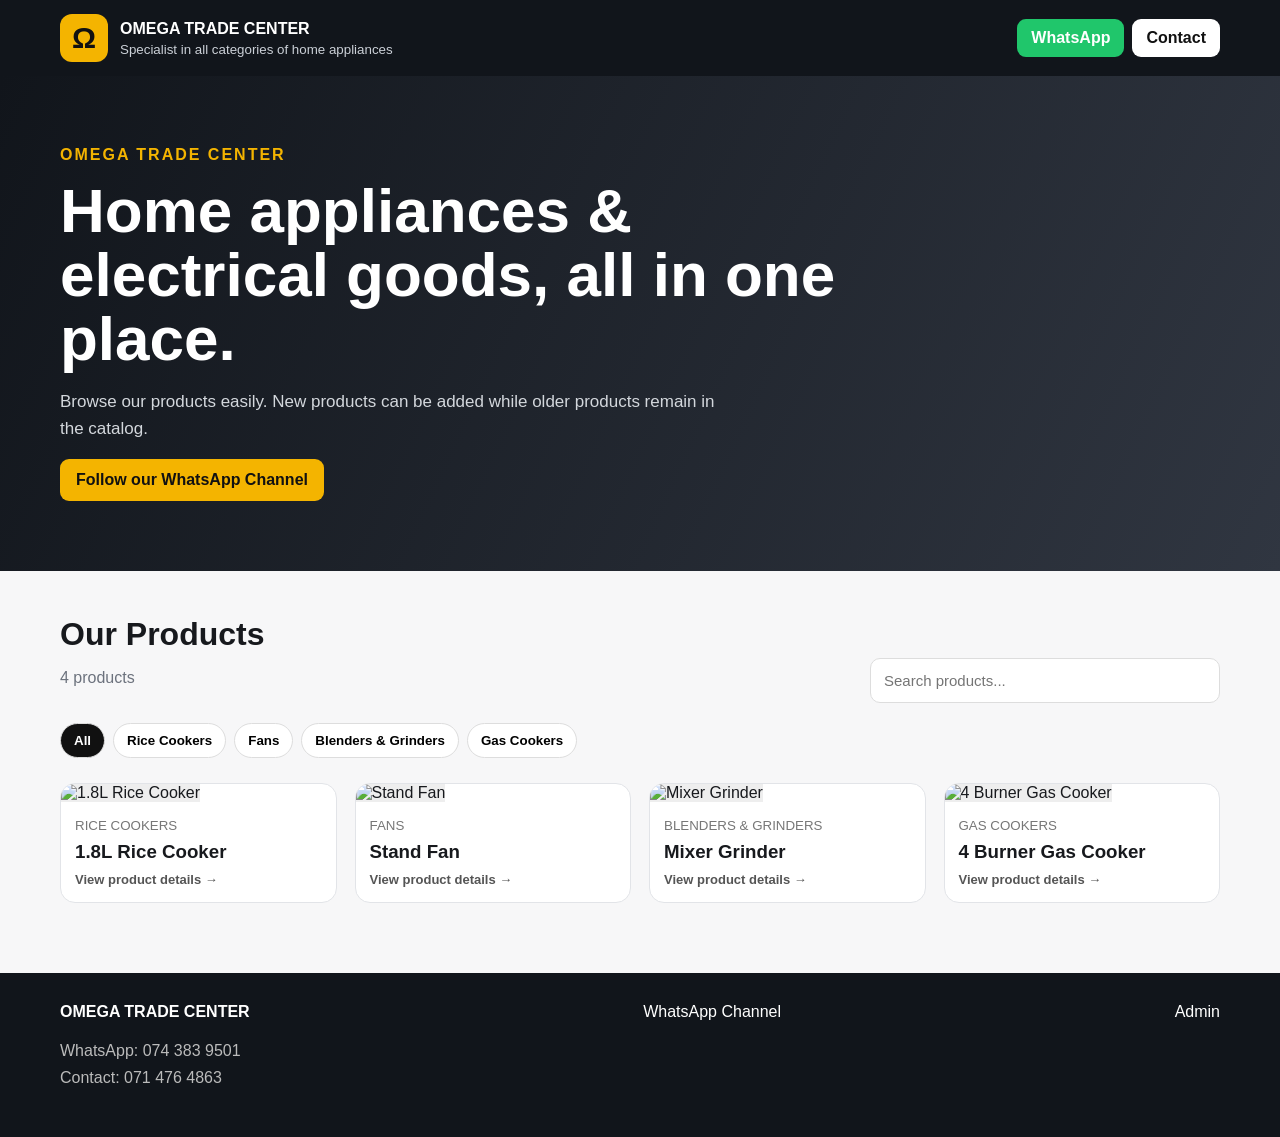
==== index.html @ c1d4032d "Add files via upload" ====
<!DOCTYPE html><html lang="en"><head><meta charset="UTF-8"><meta name="viewport" content="width=device-width,initial-scale=1"><title>OMEGA TRADE CENTER</title><link rel="stylesheet" href="style.css"></head><body>
<header><div class="wrap nav"><div class="brand"><div class="logo">Ω</div><div><b>OMEGA TRADE CENTER</b><small>Specialist in all categories of home appliances</small></div></div><div class="actions"><a href="https://wa.me/94743839501" target="_blank">WhatsApp</a><a href="tel:+94714764863">Contact</a></div></div></header>
<section class="hero"><div class="wrap"><span>OMEGA TRADE CENTER</span><h1>Home appliances & electrical goods, all in one place.</h1><p>Browse our products easily. New products can be added while older products remain in the catalog.</p><a class="channel" href="https://whatsapp.com/channel/0029VbBRWTuK5cDI0r6Tpa0F" target="_blank">Follow our WhatsApp Channel</a></div></section>
<main class="wrap"><div class="top"><div><h2>Our Products</h2><p id="count"></p></div><input id="search" placeholder="Search products..."></div><div id="cats"></div><div id="grid"></div></main>
<footer><div><b>OMEGA TRADE CENTER</b><p>WhatsApp: 074 383 9501<br>Contact: 071 476 4863</p></div><a href="https://whatsapp.com/channel/0029VbBRWTuK5cDI0r6Tpa0F" target="_blank">WhatsApp Channel</a><a href="admin.html">Admin</a></footer>
<div id="modal" class="modal"><div class="backdrop"></div><div class="box"><button id="close">×</button><img id="mi"><div class="details"><small id="mc"></small><h2 id="mn"></h2><p id="md"></p><a id="mw" class="order" target="_blank">Ask about this product on WhatsApp</a><p><b>WhatsApp:</b> 074 383 9501<br><b>Contact:</b> 071 476 4863</p></div></div></div>
<script src="script.js"></script></body></html>
---- style.css ----
*{box-sizing:border-box}body{margin:0;font-family:Arial,sans-serif;color:#17191d;background:#f7f7f8}a{text-decoration:none;color:inherit}.wrap{max-width:1200px;margin:auto;padding-left:20px;padding-right:20px}header{background:#11151b;color:#fff;position:sticky;top:0;z-index:5}.nav{min-height:76px;display:flex;align-items:center;justify-content:space-between;gap:15px}.brand{display:flex;align-items:center;gap:12px}.logo{width:48px;height:48px;border-radius:12px;background:#f4b400;color:#111;display:grid;place-items:center;font-size:30px;font-weight:bold}.brand b{display:block}.brand small{display:block;color:#cbd0d7;margin-top:4px}.actions{display:flex;gap:8px}.actions a{background:#fff;color:#111;padding:10px 14px;border-radius:9px;font-weight:bold}.actions a:first-child{background:#20c66b;color:#fff}.hero{background:linear-gradient(115deg,#11151b,#303641);color:#fff;padding:70px 0}.hero span{color:#f4b400;font-weight:bold;letter-spacing:2px}.hero h1{font-size:clamp(36px,6vw,62px);max-width:800px;line-height:1.03;margin:15px 0}.hero p{font-size:17px;color:#d3d7dc;max-width:680px;line-height:1.6}.channel{display:inline-block;background:#f4b400;color:#111;padding:12px 16px;border-radius:9px;font-weight:bold}.top{display:flex;justify-content:space-between;align-items:end;gap:20px;margin:45px 0 20px}.top h2{margin:0;font-size:32px}.top p{color:#6c727d}#search{width:350px;max-width:100%;padding:13px;border:1px solid #ddd;border-radius:10px;font-size:15px}#cats{display:flex;gap:8px;flex-wrap:wrap;margin-bottom:25px}.cat{padding:9px 13px;border:1px solid #ddd;background:#fff;border-radius:30px;cursor:pointer;font-weight:bold}.cat.active{background:#111;color:#fff}#grid{display:grid;grid-template-columns:repeat(4,1fr);gap:18px;padding-bottom:70px}.card{background:#fff;border:1px solid #e2e4e8;border-radius:15px;overflow:hidden;cursor:pointer;transition:.2s}.card:hover{transform:translateY(-3px);box-shadow:0 10px 25px #00000012}.card img{width:100%;aspect-ratio:1;object-fit:cover;background:#eee}.info{padding:14px}.info small{color:#777;text-transform:uppercase}.info h3{margin:7px 0}.view{color:#555;font-size:13px;font-weight:bold}footer{background:#11151b;color:#fff;padding:30px max(20px,calc((100% - 1160px)/2));display:flex;justify-content:space-between;gap:20px}footer p{color:#bbb;line-height:1.7}.modal{display:none;position:fixed;inset:0;z-index:20}.modal.open{display:grid;place-items:center;padding:18px}.backdrop{position:absolute;inset:0;background:#000b}.box{position:relative;z-index:1;background:#fff;width:min(900px,100%);max-height:92vh;overflow:auto;border-radius:18px;display:grid;grid-template-columns:1fr 1fr}.box img{width:100%;height:100%;min-height:400px;object-fit:cover;background:#eee}.details{padding:35px}.details h2{font-size:32px}.details p{line-height:1.7;color:#555}.details small{text-transform:uppercase;color:#777}.order{display:block;background:#20c66b;color:#fff;padding:13px;text-align:center;border-radius:9px;font-weight:bold;margin:20px 0}#close{position:absolute;right:12px;top:12px;z-index:2;border:0;border-radius:50%;width:38px;height:38px;font-size:26px;background:#fff;cursor:pointer}@media(max-width:900px){#grid{grid-template-columns:repeat(3,1fr)}}@media(max-width:650px){.nav,.top,footer{flex-direction:column;align-items:stretch}.actions a{text-align:center;flex:1}.hero{padding:50px 0}#grid{grid-template-columns:repeat(2,1fr);gap:12px}.box{grid-template-columns:1fr}.box img{min-height:280px;max-height:45vh}.details{padding:24px}}@media(max-width:390px){#grid{grid-template-columns:1fr}}
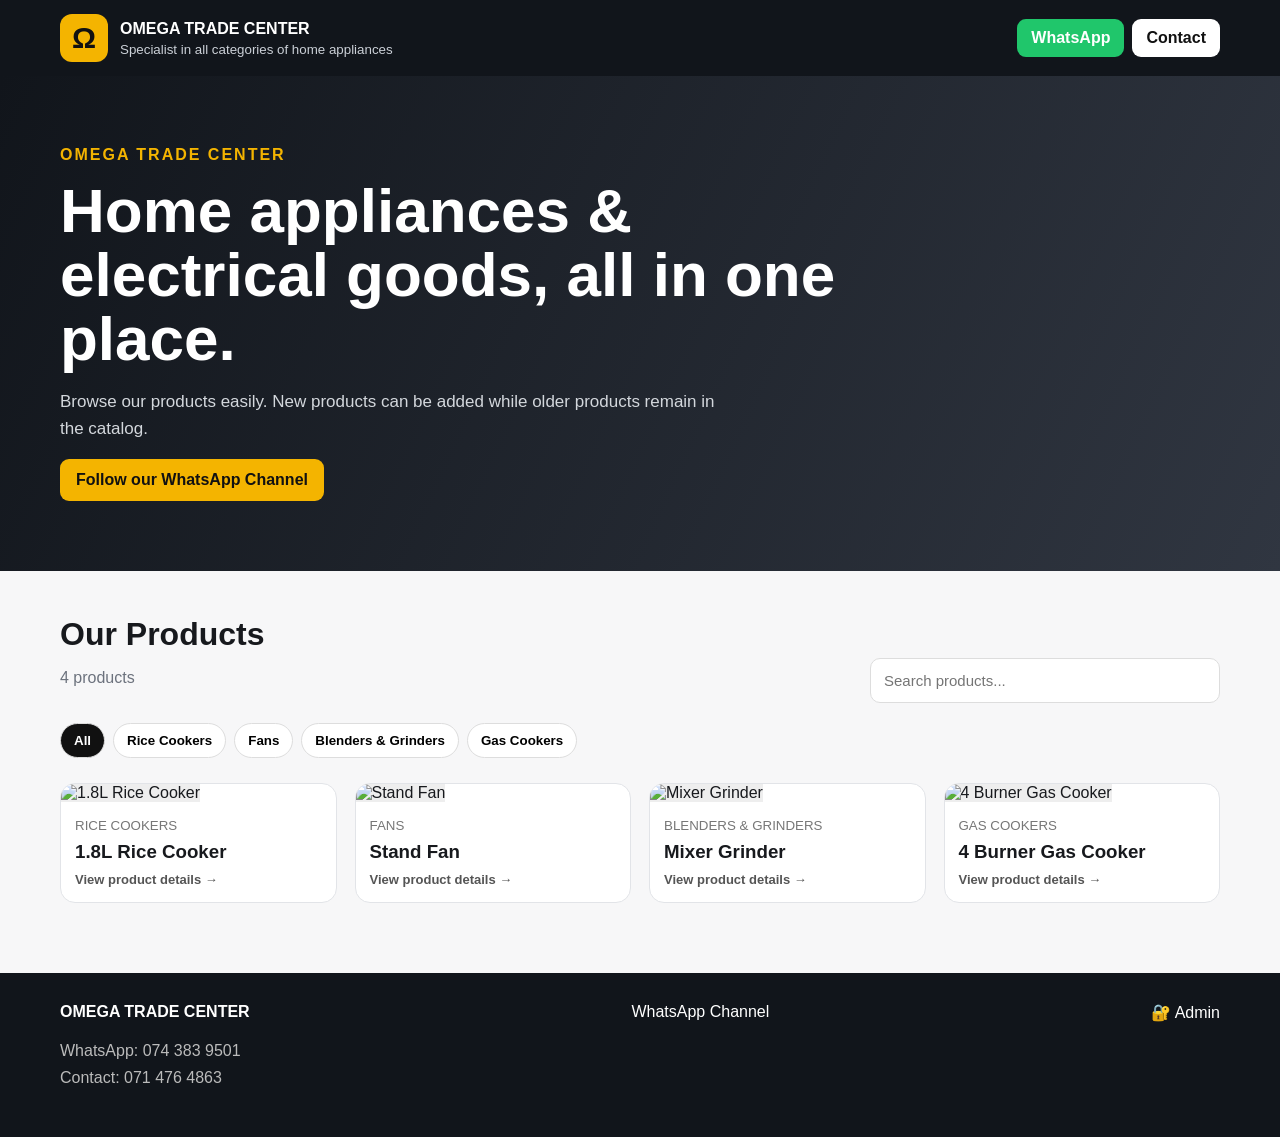
==== commit fcff9805: "Update index.html" ====
--- a/index.html
+++ b/index.html
@@ -2,6 +2,6 @@
 <header><div class="wrap nav"><div class="brand"><div class="logo">Ω</div><div><b>OMEGA TRADE CENTER</b><small>Specialist in all categories of home appliances</small></div></div><div class="actions"><a href="https://wa.me/94743839501" target="_blank">WhatsApp</a><a href="tel:+94714764863">Contact</a></div></div></header>
 <section class="hero"><div class="wrap"><span>OMEGA TRADE CENTER</span><h1>Home appliances & electrical goods, all in one place.</h1><p>Browse our products easily. New products can be added while older products remain in the catalog.</p><a class="channel" href="https://whatsapp.com/channel/0029VbBRWTuK5cDI0r6Tpa0F" target="_blank">Follow our WhatsApp Channel</a></div></section>
 <main class="wrap"><div class="top"><div><h2>Our Products</h2><p id="count"></p></div><input id="search" placeholder="Search products..."></div><div id="cats"></div><div id="grid"></div></main>
-<footer><div><b>OMEGA TRADE CENTER</b><p>WhatsApp: 074 383 9501<br>Contact: 071 476 4863</p></div><a href="https://whatsapp.com/channel/0029VbBRWTuK5cDI0r6Tpa0F" target="_blank">WhatsApp Channel</a><a href="admin.html">Admin</a></footer>
+<footer><div><b>OMEGA TRADE CENTER</b><p>WhatsApp: 074 383 9501<br>Contact: 071 476 4863</p></div><a href="https://whatsapp.com/channel/0029VbBRWTuK5cDI0r6Tpa0F" target="_blank">WhatsApp Channel</a><a href="admin-login.html">🔐 Admin</a></footer>
 <div id="modal" class="modal"><div class="backdrop"></div><div class="box"><button id="close">×</button><img id="mi"><div class="details"><small id="mc"></small><h2 id="mn"></h2><p id="md"></p><a id="mw" class="order" target="_blank">Ask about this product on WhatsApp</a><p><b>WhatsApp:</b> 074 383 9501<br><b>Contact:</b> 071 476 4863</p></div></div></div>
 <script src="script.js"></script></body></html>
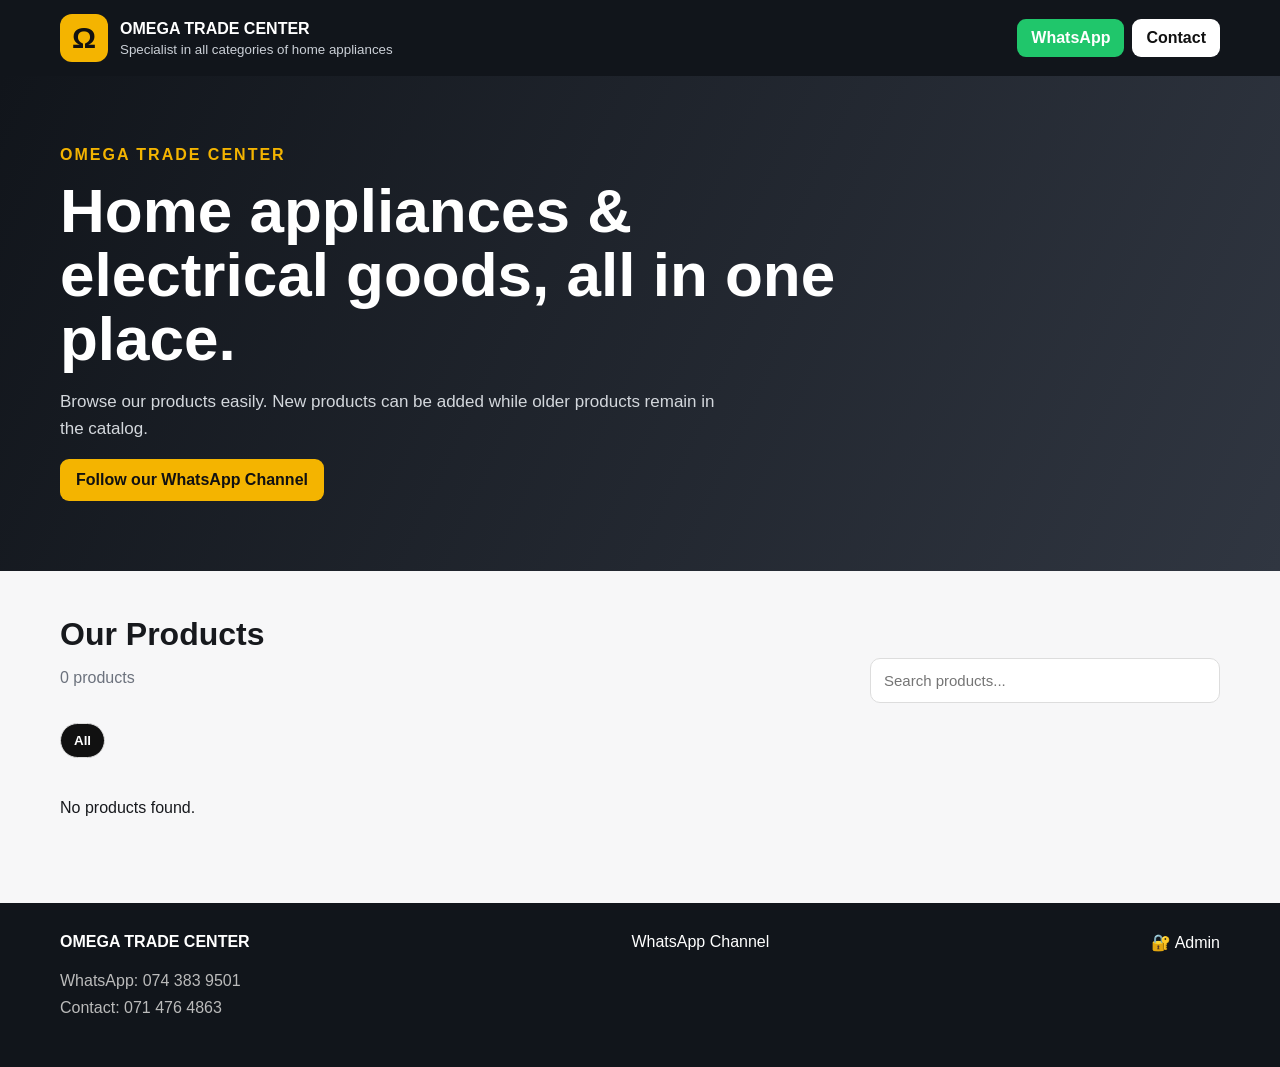
==== commit 27ffaebd: "Add files via upload" ====
--- a/index.html
+++ b/index.html
@@ -4,4 +4,4 @@
 <main class="wrap"><div class="top"><div><h2>Our Products</h2><p id="count"></p></div><input id="search" placeholder="Search products..."></div><div id="cats"></div><div id="grid"></div></main>
 <footer><div><b>OMEGA TRADE CENTER</b><p>WhatsApp: 074 383 9501<br>Contact: 071 476 4863</p></div><a href="https://whatsapp.com/channel/0029VbBRWTuK5cDI0r6Tpa0F" target="_blank">WhatsApp Channel</a><a href="admin-login.html">🔐 Admin</a></footer>
 <div id="modal" class="modal"><div class="backdrop"></div><div class="box"><button id="close">×</button><img id="mi"><div class="details"><small id="mc"></small><h2 id="mn"></h2><p id="md"></p><a id="mw" class="order" target="_blank">Ask about this product on WhatsApp</a><p><b>WhatsApp:</b> 074 383 9501<br><b>Contact:</b> 071 476 4863</p></div></div></div>
-<script src="script.js"></script></body></html>
+<script src="products.js"></script><script src="script.js"></script></body></html>
